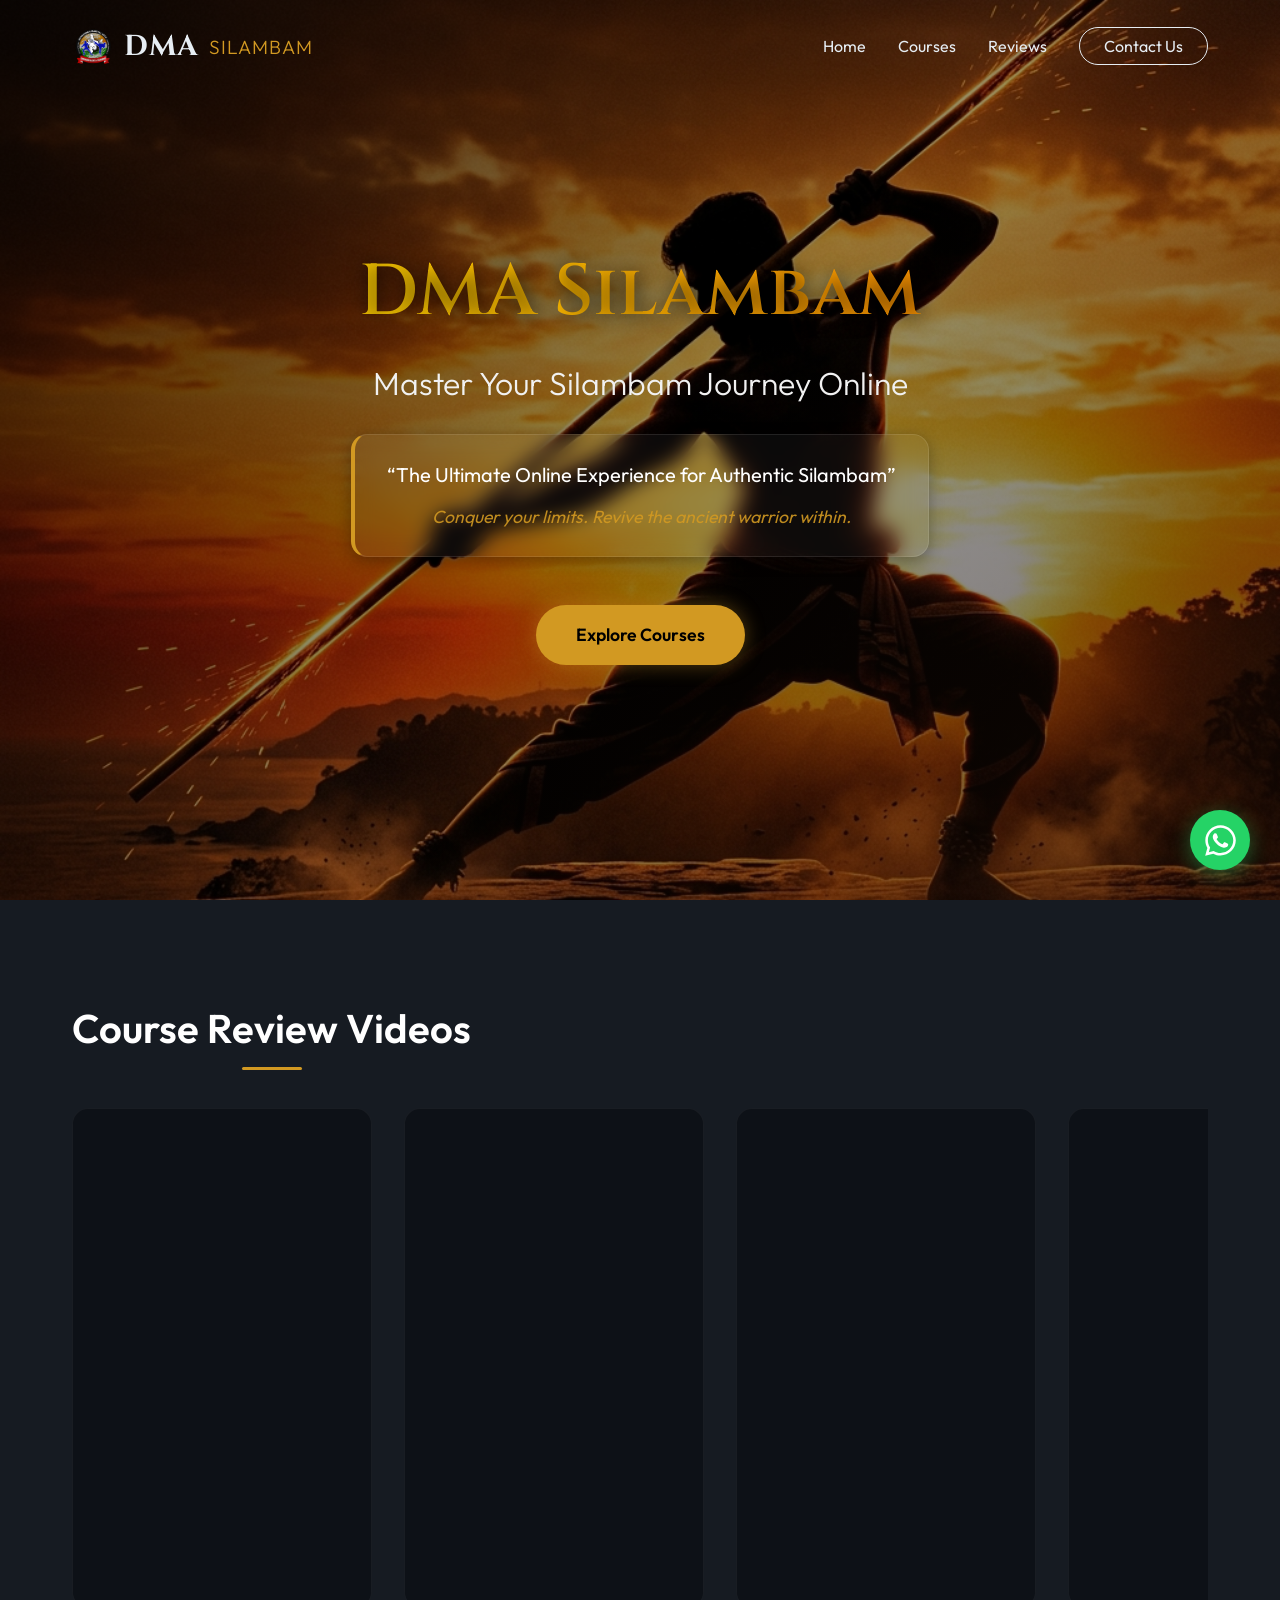
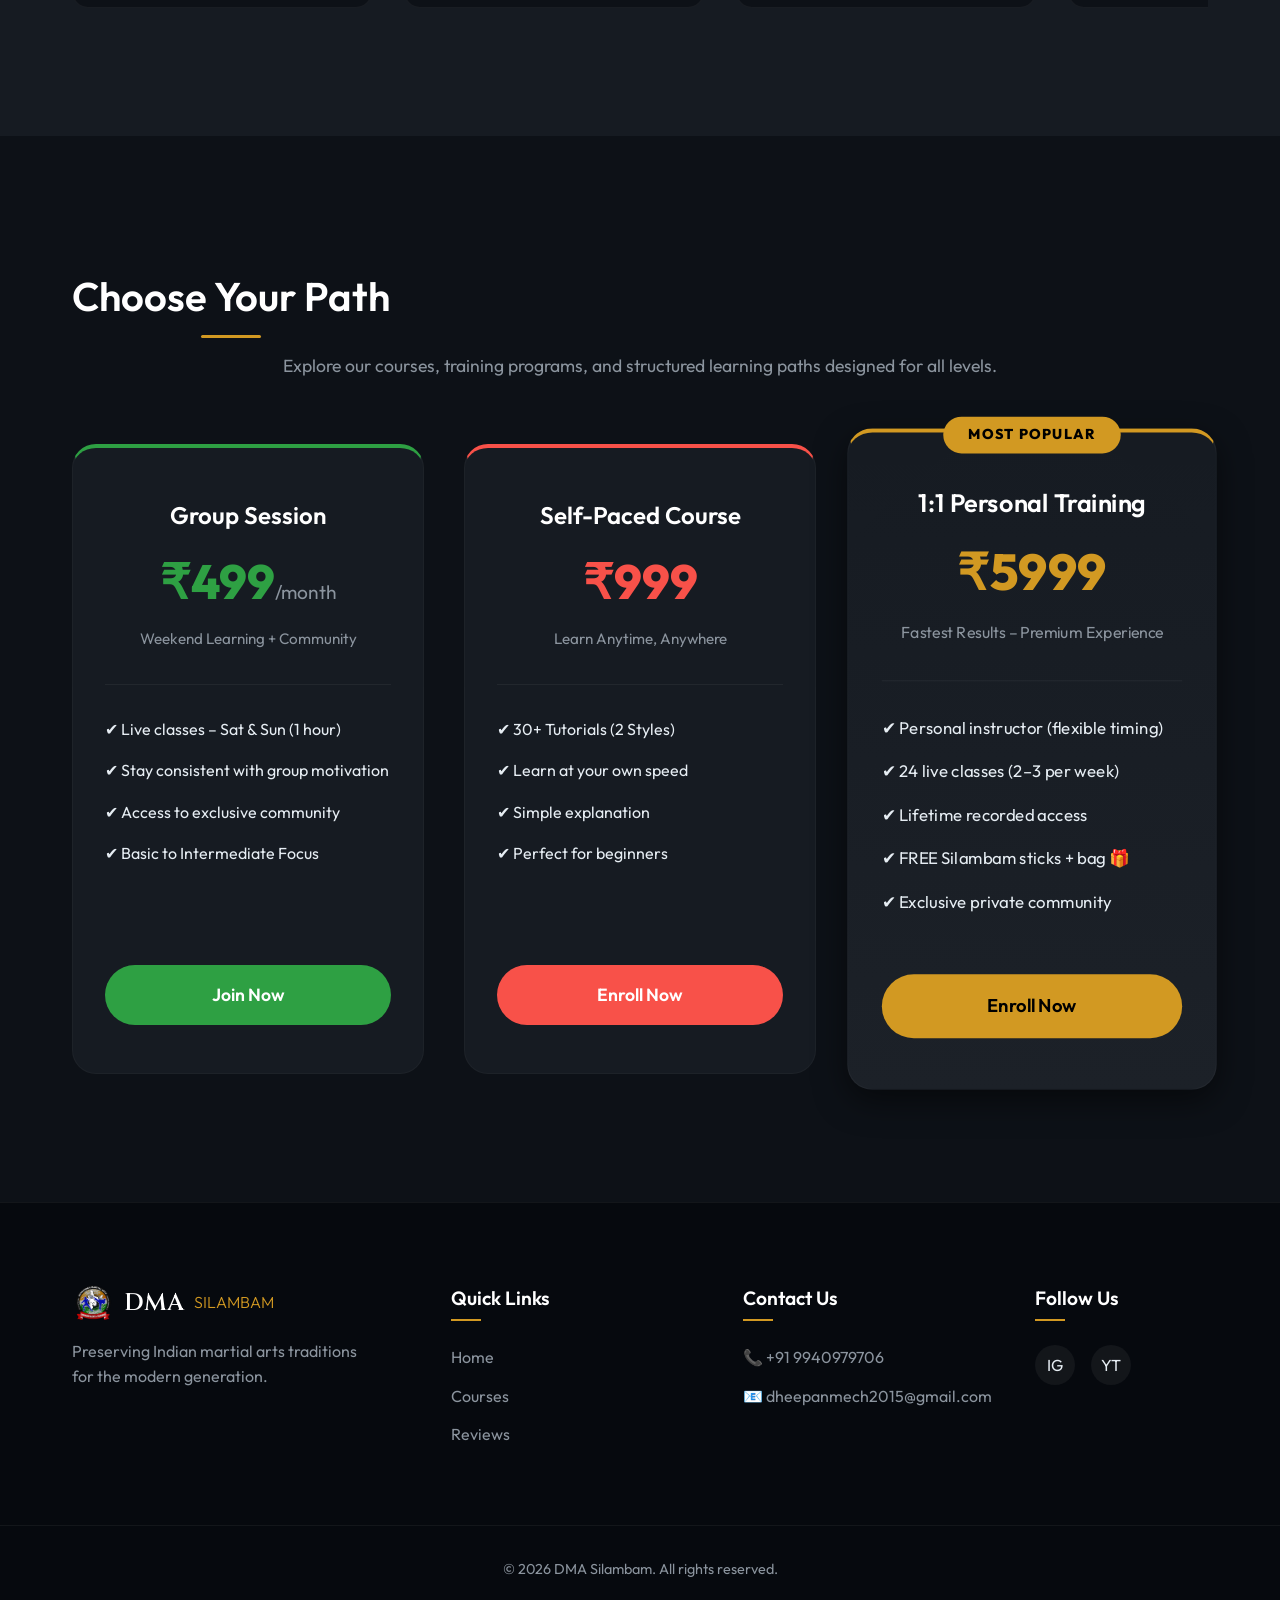
==== index.html @ 1170bb6e "Update index.html" ====
<!DOCTYPE html>
<html lang="en">
<head>
    <!-- DMA Silambam website -->
    <meta charset="UTF-8">
    <meta name="viewport" content="width=device-width, initial-scale=1.0">
    <title>DMA Silambam - Learn Anytime, Anywhere</title>
    <meta name="description" content="DMA Silambam martial arts with expert guidance. From beginner to advanced courses - self-paced, group sessions, and 1:1 training.">
    <link rel="preconnect" href="https://fonts.googleapis.com">
    <link rel="preconnect" href="https://fonts.gstatic.com" crossorigin>
    <link href="https://fonts.googleapis.com/css2?family=Cinzel:wght@700&family=Outfit:wght@300;400;600;800&display=swap" rel="stylesheet">
    <link rel="stylesheet" href="style.css">
</head>
<body>
    <nav class="navbar" id="navbar">
        <div class="nav-container">
            <a href="#" class="logo">
                <img src="logo.png" alt="DMA Silambam Logo" class="nav-logo-img">
                DMA <span>SILAMBAM</span>
            </a>
            <ul class="nav-links">
                <li><a href="#hero">Home</a></li>
                <li><a href="#courses">Courses</a></li>
                <li><a href="#reviews">Reviews</a></li>
                <li><a href="#contact" class="btn-outline">Contact Us</a></li>
            </ul>
            <div class="hamburger" id="hamburger">
                <span></span>
                <span></span>
                <span></span>
            </div>
        </div>
    </nav>

    <header class="hero" id="hero">
        <div class="hero-overlay"></div>
        <div class="hero-content">
            <h1 class="hero-title">DMA Silambam</h1>
            <p class="hero-subtitle">Master Your Silambam Journey Online</p>
            <div class="hero-quotes">
                <p class="hero-tagline">“The Ultimate Online Experience for Authentic Silambam”</p>
                <p class="hero-quote">Conquer your limits. Revive the ancient warrior within.</p>
            </div>
            <a href="#courses" class="btn btn-primary pulse">Explore Courses</a>
        </div>
    </header>

    <section class="reviews" id="reviews">
        <div class="container">
            <h2 class="section-title text-center">Course Review Videos</h2>
            <div class="videos-container">
                <div class="video-card yt-video" data-src="https://www.youtube.com/embed/FFuW3TO5OVQ">
                    <iframe 
                        src="https://www.youtube.com/embed/FFuW3TO5OVQ" 
                        title="Student Review" 
                        frameborder="0" 
                        allow="accelerometer; autoplay; clipboard-write; encrypted-media; gyroscope; picture-in-picture" 
                        allowfullscreen 
                        class="mobile-iframe" 
                        loading="lazy">
                    </iframe>
                </div>
               <div class="video-card yt-video" data-src="https://www.youtube.com/embed/x0o8vIgS-dc">
                    <iframe 
                        src="https://www.youtube.com/embed/x0o8vIgS-dc" 
                        title="Student Review" 
                        frameborder="0" 
                        allow="accelerometer; autoplay; clipboard-write; encrypted-media; gyroscope; picture-in-picture" 
                        allowfullscreen 
                        class="mobile-iframe" 
                        loading="lazy">
                    </iframe>
                </div>
                <div class="video-card yt-video" data-src="https://www.youtube.com/embed/nio2ufF5bQk">
                    <iframe 
                        src="https://www.youtube.com/embed/nio2ufF5bQk" 
                        title="Student Review" 
                        frameborder="0" 
                        allow="accelerometer; autoplay; clipboard-write; encrypted-media; gyroscope; picture-in-picture" 
                        allowfullscreen 
                        class="mobile-iframe" 
                        loading="lazy">
                    </iframe>
                </div>
                <div class="video-card yt-video" data-src="https://www.youtube.com/embed/DYVst6wHFYc">
                    <iframe src="https://www.youtube.com/embed/DYVst6wHFYc" title="Student Review" frameborder="0" allow="accelerometer; autoplay; clipboard-write; encrypted-media; gyroscope; picture-in-picture" allowfullscreen class="mobile-iframe" loading="lazy"></iframe>
                </div>
                <div class="video-card yt-video" data-src="https://www.youtube.com/embed/95m7StlHyQI">
                    <iframe 
                        src="https://www.youtube.com/embed/95m7StlHyQI" 
                        title="Student Review" 
                        frameborder="0" 
                        allow="accelerometer; autoplay; clipboard-write; encrypted-media; gyroscope; picture-in-picture" 
                        allowfullscreen 
                        class="mobile-iframe" 
                        loading="lazy">
                    </iframe>
                </div>
                <div class="video-card yt-video" data-src="https://www.youtube.com/embed/W8T_8d2bM7M">
                    <iframe src="https://www.youtube.com/embed/W8T_8d2bM7M" title="Student Review" frameborder="0" allow="accelerometer; autoplay; clipboard-write; encrypted-media; gyroscope; picture-in-picture" allowfullscreen class="mobile-iframe" loading="lazy"></iframe>
                </div>
                <div class="video-card yt-video" data-src="https://www.youtube.com/embed/DtX8jA9mrlU">
                    <iframe src="https://www.youtube.com/embed/DtX8jA9mrlU" title="Student Review" frameborder="0" allow="accelerometer; autoplay; clipboard-write; encrypted-media; gyroscope; picture-in-picture" allowfullscreen class="mobile-iframe" loading="lazy"></iframe>
                </div>
                <iframe
                    src="https://www.youtube.com/embed/PvdgpuqXsRA"
                    title="DMA Silambam Student Review"
                    frameborder="0"
                    allow="accelerometer; autoplay; clipboard-write; encrypted-media; gyroscope; picture-in-picture; web-share"
                    allowfullscreen>
                </iframe>
                <div class="video-card yt-video" data-src="https://www.youtube.com/embed/VOAVECn7NmA">
                    <iframe src="https://www.youtube.com/embed/VOAVECn7NmA" title="Student Review" frameborder="0" allow="accelerometer; autoplay; clipboard-write; encrypted-media; gyroscope; picture-in-picture" allowfullscreen class="mobile-iframe" loading="lazy"></iframe>
                </div>
                <div class="video-card yt-video" data-src="https://www.youtube.com/embed/iDMURJM6g4Y">
                    <iframe src="https://www.youtube.com/embed/iDMURJM6g4Y" title="Student Review" frameborder="0" allow="accelerometer; autoplay; clipboard-write; encrypted-media; gyroscope; picture-in-picture" allowfullscreen class="mobile-iframe" loading="lazy"></iframe>
                </div>
            </div>
        </div>
    </section>

    <section class="courses" id="courses">
        <div class="container">
            <h2 class="section-title text-center">Choose Your Path</h2>
            <p class="courses-subtitle text-center">Explore our courses, training programs, and structured learning paths designed for all levels.</p>
            <div class="course-grid">
                <!-- First Card: Group Session -->
                <div class="course-card theme-green" id="course-group">
                    <div class="card-header">
                        <h3>Group Session</h3>
                        <div class="price">₹499<span>/month</span></div>
                        <p class="summary">Weekend Learning + Community</p>
                    </div>
                    <ul class="features">
                        <li>✔ Live classes – Sat & Sun (1 hour)</li>
                        <li>✔ Stay consistent with group motivation</li>
                        <li>✔ Access to exclusive community</li>
                        <li>✔ Basic to Intermediate Focus</li>
                    </ul>
                    <a href="https://tagmango.app/afad65274b" class="btn btn-card" target="_blank" rel="noopener">Join Now</a>
                </div>

                <!-- Second Card: Self-Paced -->
                <div class="course-card theme-red" id="course-selfpaced">
                    <div class="card-header">
                        <h3>Self-Paced Course</h3>
                        <div class="price">₹999</div>
                        <p class="summary">Learn Anytime, Anywhere</p>
                    </div>
                    <ul class="features">
                        <li>✔ 30+ Tutorials (2 Styles)</li>
                        <li>✔ Learn at your own speed</li>
                        <li>✔ Simple explanation</li>
                        <li>✔ Perfect for beginners</li>
                    </ul>
                    <a href="https://tagmango.app/27ab54b428" class="btn btn-card" target="_blank" rel="noopener">Enroll Now</a>
                </div>

                <!-- Third Card: 1:1 Personal Training (Most Popular) -->
                <div class="course-card theme-yellow popular" id="course-1on1">
                    <div class="popular-badge">Most Popular</div>
                    <div class="card-header">
                        <h3>1:1 Personal Training</h3>
                        <div class="price">₹5999</div>
                        <p class="summary">Fastest Results – Premium Experience</p>
                    </div>
                    <ul class="features">
                        <li>✔ Personal instructor (flexible timing)</li>
                        <li>✔ 24 live classes (2–3 per week)</li>
                        <li>✔ Lifetime recorded access</li>
                        <li>✔ FREE Silambam sticks + bag 🎁</li>
                        <li>✔ Exclusive private community</li>
                    </ul>
                    <a href="https://tagmango.app/cfbede46f4" class="btn btn-card" target="_blank" rel="noopener">Enroll Now</a>
                </div>
            </div>
        </div>
    </section>

    <div class="whatsapp-container">
        <a href="https://wa.me/919940979706?text=Hi,%20I%20want%20to%20know%20about%20your%20courses" class="whatsapp-btn" target="_blank" rel="noopener" aria-label="Chat on WhatsApp">
            <svg xmlns="http://www.w3.org/2000/svg" viewBox="0 0 448 512" fill="currentColor"><!--!Font Awesome Free 6.5.1 by @fontawesome - https://fontawesome.com License - https://fontawesome.com/license/free Copyright 2024 Fonticons, Inc.--><path d="M380.9 97.1C339 55.1 283.2 32 223.9 32c-122.4 0-222 99.6-222 222 0 39.1 10.2 77.3 29.6 111L0 480l117.7-30.9c32.4 17.7 68.9 27 106.1 27h.1c122.3 0 224.1-99.6 224.1-222 0-59.3-25.2-115-67.1-157.1zm-157 341.6c-33.2 0-65.7-8.9-94-25.7l-6.7-4-69.8 18.3L72 359.2l-4.4-7c-18.5-29.4-28.2-63.3-28.2-98.2 0-101.7 82.8-184.5 184.6-184.5 49.3 0 95.6 19.2 130.4 54.1 34.8 34.9 56.2 81.2 56.1 130.5 0 101.8-84.9 184.6-186.6 184.6zm101.2-138.2c-5.5-2.8-32.8-16.2-37.9-18-5.1-1.9-8.8-2.8-12.5 2.8-3.7 5.6-14.3 18-17.6 21.8-3.2 3.7-6.5 4.2-12 1.4-32.6-16.3-54-29.1-75.5-66-5.7-9.8 5.7-9.1 16.3-30.3 1.8-3.7 .9-6.9-.5-9.7-1.4-2.8-12.5-30.1-17.1-41.2-4.5-10.8-9.1-9.3-12.5-9.5-3.2-.2-6.9-.2-10.6-.2-3.7 0-9.7 1.4-14.8 6.9-5.1 5.6-19.4 19-19.4 46.3 0 27.3 19.9 53.7 22.6 57.4 2.8 3.7 39.1 59.7 94.8 83.8 35.2 15.2 49 16.5 66.6 13.9 10.7-1.6 32.8-13.4 37.4-26.4 4.6-13 4.6-24.1 3.2-26.4-1.3-2.5-5-3.9-10.5-6.6z"/></svg>
        </a>
    </div>

    <footer id="contact">
        <div class="container footer-content">
            <div class="footer-brand">
                <h3>
                    <img src="logo.png" alt="DMA Silambam Logo" class="footer-logo-img">
                    DMA <span>SILAMBAM</span>
                </h3>
                <p>Preserving Indian martial arts traditions for the modern generation.</p>
            </div>
            <div class="footer-links">
                <h4>Quick Links</h4>
                <a href="#hero">Home</a>
                <a href="#courses">Courses</a>
                <a href="#reviews">Reviews</a>
            </div>
            <div class="footer-contact">
                <h4>Contact Us</h4>
                <a href="tel:+919940979706">📞 +91 9940979706</a>
                <a href="mailto:dheepanmech2015@gmail.com">📧 dheepanmech2015@gmail.com</a>
            </div>
            <div class="footer-social">
                <h4>Follow Us</h4>
                <div class="social-icons">
                    <a href="https://www.instagram.com/silambam.with.dheepan/?__pwa=1" target="_blank" rel="noopener" aria-label="Instagram">IG</a>
                    <a href="https://www.youtube.com/channel/UCUsQrHsIKRPHnNkZ9a3dj_w" target="_blank" rel="noopener" aria-label="YouTube">YT</a>
                </div>
            </div>
        </div>
        <div class="footer-bottom">
            <p>&copy; 2026 DMA Silambam. All rights reserved.</p>
        </div>
    </footer>

    <script src="script.js"></script>
</body>
</html>
---- style.css ----
/* Base & Reset */
:root {
    --primary-bg: #0d1117;
    --secondary-bg: #161b22;
    --text-primary: #e6edf3;
    --text-secondary: #8b949e;
    
    /* Theme Colors */
    --color-green: #2ea043;
    --color-green-glow: rgba(46, 160, 67, 0.2);
    --color-yellow: #d29922;
    --color-yellow-glow: rgba(210, 153, 34, 0.2);
    --color-red: #f85149;
    --color-red-glow: rgba(248, 81, 73, 0.2);
    
    --transition-fast: 0.2s ease;
    --transition-slow: 0.4s ease;
    
    scroll-behavior: smooth;
}

* {
    margin: 0;
    padding: 0;
    box-sizing: border-box;
    font-family: 'Outfit', sans-serif;
}

body {
    background-color: var(--primary-bg);
    color: var(--text-primary);
    line-height: 1.6;
    overflow-x: hidden;
}

h1, h2, h3, h4 {
    color: #ffffff;
    font-weight: 600;
}

a {
    text-decoration: none;
    color: inherit;
}

ul {
    list-style: none;
}

.container {
    max-width: 1200px;
    margin: 0 auto;
    padding: 0 2rem;
}

.text-center {
    text-align: center;
}

.section-title {
    font-size: 2.5rem;
    margin-bottom: 3rem;
    position: relative;
    display: inline-block;
}

.section-title::after {
    content: '';
    position: absolute;
    bottom: -10px;
    left: 50%;
    transform: translateX(-50%);
    width: 60px;
    height: 3px;
    background: var(--color-yellow);
    border-radius: 2px;
}

/* Navbar */
.navbar {
    position: fixed;
    top: 0;
    left: 0;
    width: 100%;
    padding: 1.5rem 0;
    z-index: 1000;
    transition: var(--transition-slow);
    background: transparent;
}

.navbar.scrolled {
    background: rgba(13, 17, 23, 0.95);
    backdrop-filter: blur(10px);
    padding: 1rem 0;
    box-shadow: 0 4px 30px rgba(0, 0, 0, 0.5);
    border-bottom: 1px solid rgba(255, 255, 255, 0.05);
}

.nav-container {
    max-width: 1200px;
    margin: 0 auto;
    padding: 0 2rem;
    display: flex;
    justify-content: space-between;
    align-items: center;
}

.logo {
    font-family: 'Cinzel', serif;
    font-size: 1.8rem;
    font-weight: 700;
    letter-spacing: 1px;
    display: flex;
    align-items: center;
    gap: 10px;
}

.nav-logo-img {
    height: 40px;
    width: auto;
    object-fit: contain;
}

.logo span {
    color: var(--color-yellow);
    font-family: 'Outfit', sans-serif;
    font-weight: 300;
    font-size: 1.2rem;
}

.nav-links {
    display: flex;
    gap: 2rem;
    align-items: center;
}

.nav-links a {
    font-weight: 400;
    font-size: 1rem;
    transition: var(--transition-fast);
}

.nav-links a:hover {
    color: var(--color-yellow);
}

.btn-outline {
    border: 1px solid var(--text-primary);
    padding: 0.5rem 1.5rem;
    border-radius: 50px;
}

.btn-outline:hover {
    background: var(--text-primary);
    color: var(--primary-bg) !important;
}

.hamburger {
    display: none;
    cursor: pointer;
    flex-direction: column;
    gap: 5px;
}

.hamburger span {
    width: 25px;
    height: 3px;
    background: var(--text-primary);
    transition: var(--transition-fast);
}

/* Hero Section */
.hero {
    height: 100vh;
    min-height: 600px;
    position: relative;
    display: flex;
    align-items: center;
    justify-content: center;
    text-align: center;
    overflow: hidden;
    background: url('hero-bg.png') center/cover no-repeat;
}

.hero-overlay {
    position: absolute;
    top: 0;
    left: 0;
    right: 0;
    bottom: 0;
    background: linear-gradient(135deg, rgba(0,0,0,0.8) 0%, rgba(0,0,0,0.4) 50%, rgba(26,11,4,0.6) 100%);
    z-index: 1;
}

.hero-content {
    position: relative;
    z-index: 2;
    max-width: 800px;
    padding: 0 2rem;
    animation: fadeIn 1s ease-out;
}

.hero-title {
    font-family: 'Cinzel', serif;
    font-size: 4.5rem;
    margin-bottom: 0.5rem;
    text-shadow: 2px 2px 20px rgba(0,0,0,0.8);
    background: linear-gradient(to right, #ffd700, #ff8c00);
    -webkit-background-clip: text;
    -webkit-text-fill-color: transparent;
}

.hero-subtitle {
    font-size: 2rem;
    font-weight: 300;
    margin-bottom: 1.5rem;
    color: #f1f1f1;
}

.hero-quotes {
    margin-bottom: 3rem;
    padding: 1.5rem 2rem;
    background: rgba(255, 255, 255, 0.04);
    backdrop-filter: blur(10px);
    border-radius: 16px;
    border: 1px solid rgba(255, 255, 255, 0.1);
    border-left: 4px solid var(--color-yellow);
    display: inline-block;
    max-width: 650px;
    box-shadow: 0 4px 15px rgba(0, 0, 0, 0.3);
}

.hero-tagline {
    font-size: 1.25rem;
    color: #fff;
    font-weight: 400;
    margin-bottom: 0.8rem;
}

.hero-quote {
    font-size: 1.1rem;
    color: var(--color-yellow);
    font-style: italic;
    opacity: 0.9;
}

.btn {
    display: inline-block;
    padding: 1rem 2.5rem;
    font-size: 1.1rem;
    font-weight: 600;
    border-radius: 50px;
    cursor: pointer;
    transition: transform var(--transition-fast), box-shadow var(--transition-fast);
    border: none;
    text-align: center;
}

.btn-primary {
    background: var(--color-yellow);
    color: #000;
    box-shadow: 0 0 20px rgba(210, 153, 34, 0.4);
}

.btn-primary:hover {
    transform: translateY(-3px);
    box-shadow: 0 0 30px rgba(210, 153, 34, 0.6);
}

.pulse {
    animation: pulse 2s infinite;
}

/* Reviews Section */
.reviews {
    padding: 6rem 0;
    background-color: var(--secondary-bg);
    position: relative;
}

.videos-container {
    display: flex;
    overflow-x: auto;
    gap: 2rem;
    padding-bottom: 2rem;
    scroll-snap-type: x mandatory;
    scroll-behavior: smooth;
    -webkit-overflow-scrolling: touch;
}

.videos-container::-webkit-scrollbar {
    height: 8px;
}
.videos-container::-webkit-scrollbar-track {
    background: rgba(255, 255, 255, 0.05);
    border-radius: 10px;
}
.videos-container::-webkit-scrollbar-thumb {
    background: var(--color-yellow);
    border-radius: 10px;
}

.video-card {
    flex: 0 0 auto;
    width: 300px;
    scroll-snap-align: center;
    background: var(--primary-bg);
    border-radius: 16px;
    overflow: hidden;
    border: 1px solid rgba(255, 255, 255, 0.05);
    transition: transform 0.4s cubic-bezier(0.175, 0.885, 0.32, 1.275), opacity 0.4s ease, filter 0.4s ease, border-color 0.4s ease, box-shadow 0.4s ease;
    aspect-ratio: 9 / 16;
    height: 500px;
    position: relative;
    cursor: pointer;
}

.video-card:hover {
    transform: scale(1.02) translateY(-5px);
    border-color: rgba(255, 255, 255, 0.1);
    box-shadow: 0 10px 30px rgba(0,0,0,0.5);
    z-index: 2;
}

.videos-container.has-focus .video-card:not(.focused) {
    transform: scale(0.95);
    opacity: 0.4;
    filter: blur(3px);
}

.videos-container.has-focus .video-card.focused {
    transform: scale(1.05) translateY(-5px);
    z-index: 10;
    box-shadow: 0 15px 40px rgba(0,0,0,0.7);
    border-color: var(--color-yellow);
}

.mobile-iframe {
    width: 100%;
    height: 100%;
    border: none;
    display: block;
}

/* Courses Section */
.courses {
    padding: 8rem 0;
    background-color: var(--primary-bg);
}

.courses-subtitle {
    color: var(--text-secondary);
    font-size: 1.1rem;
    margin-top: -1.5rem;
    margin-bottom: 2rem;
}

.course-grid {
    display: grid;
    grid-template-columns: repeat(auto-fit, minmax(320px, 1fr));
    gap: 2.5rem;
    margin-top: 4rem;
    align-items: center;
}

.course-card {
    background: var(--secondary-bg);
    border-radius: 24px;
    padding: 3rem 2rem;
    position: relative;
    border: 1px solid rgba(255,255,255,0.03);
    transition: var(--transition-slow);
    display: flex;
    flex-direction: column;
    height: 100%;
}

.course-card:hover {
    transform: translateY(-10px);
}

.card-header {
    text-align: center;
    margin-bottom: 2rem;
    padding-bottom: 2rem;
    border-bottom: 1px solid rgba(255,255,255,0.05);
}

.card-header h3 {
    font-size: 1.5rem;
    margin-bottom: 0.5rem;
}

.price {
    font-size: 3rem;
    font-weight: 800;
    margin-bottom: 0.5rem;
}

.price span {
    font-size: 1.2rem;
    font-weight: 400;
    color: var(--text-secondary);
}

.summary {
    color: var(--text-secondary);
    font-size: 0.95rem;
}

.features {
    flex-grow: 1;
    margin-bottom: 2.5rem;
}

.features li {
    margin-bottom: 1rem;
    font-size: 1rem;
    display: flex;
    align-items: flex-start;
    gap: 0.5rem;
}

.btn-card {
    width: 100%;
    /* colors set by themes */
}

/* Theme Green */
.theme-green {
    border-top: 4px solid var(--color-green);
}
.theme-green:hover {
    box-shadow: 0 10px 40px var(--color-green-glow);
}
.theme-green .price { color: var(--color-green); }
.theme-green .btn-card {
    background: var(--color-green);
    color: #fff;
}
.theme-green .btn-card:hover {
    background: #238636;
}

/* Theme Yellow (Popular) */
.theme-yellow {
    border-top: 4px solid var(--color-yellow);
    transform: scale(1.05);
    background: linear-gradient(180deg, #161b22 0%, #1c2128 100%);
    box-shadow: 0 10px 30px rgba(0,0,0,0.5);
    z-index: 1;
}
.theme-yellow:hover {
    transform: scale(1.05) translateY(-10px);
    box-shadow: 0 20px 40px var(--color-yellow-glow);
}
.popular-badge {
    position: absolute;
    top: -15px;
    left: 50%;
    transform: translateX(-50%);
    background: var(--color-yellow);
    color: #000;
    padding: 0.4rem 1.5rem;
    border-radius: 50px;
    font-weight: 800;
    font-size: 0.85rem;
    text-transform: uppercase;
    letter-spacing: 1px;
}
.theme-yellow .price { color: var(--color-yellow); }
.theme-yellow .btn-card {
    background: var(--color-yellow);
    color: #000;
}
.theme-yellow .btn-card:hover {
    background: #e3a936;
}

/* Theme Red */
.theme-red {
    border-top: 4px solid var(--color-red);
}
.theme-red:hover {
    box-shadow: 0 10px 40px var(--color-red-glow);
}
.theme-red .price { color: var(--color-red); }
.theme-red .btn-card {
    background: var(--color-red);
    color: #fff;
}
.theme-red .btn-card:hover {
    background: #ff6a64;
}

/* WhatsApp Float */
.whatsapp-btn {
    position: fixed;
    bottom: 30px;
    right: 30px;
    width: 60px;
    height: 60px;
    background-color: #25d366;
    color: white;
    border-radius: 50%;
    display: flex;
    justify-content: center;
    align-items: center;
    box-shadow: 0 5px 20px rgba(37, 211, 102, 0.4);
    z-index: 1000;
    transition: var(--transition-fast);
}

.whatsapp-btn svg {
    width: 35px;
    height: 35px;
}

.whatsapp-btn:hover {
    transform: scale(1.1);
    box-shadow: 0 8px 25px rgba(37, 211, 102, 0.6);
}

/* Footer */
footer {
    background-color: #06090e;
    padding: 5rem 0 2rem;
    border-top: 1px solid rgba(255,255,255,0.05);
}

.footer-content {
    display: grid;
    grid-template-columns: 2fr 1.5fr 1.5fr 1fr;
    gap: 2rem;
    margin-bottom: 4rem;
}

.footer-brand h3 {
    font-family: 'Cinzel', serif;
    margin-bottom: 1rem;
    font-size: 1.5rem;
    display: flex;
    align-items: center;
    gap: 10px;
}

.footer-logo-img {
    height: 40px;
    width: auto;
    object-fit: contain;
}

.footer-brand h3 span {
    color: var(--color-yellow);
    font-family: 'Outfit', sans-serif;
    font-weight: 300;
    font-size: 1rem;
}

.footer-brand p {
    color: var(--text-secondary);
    max-width: 300px;
}

.footer-links h4, .footer-contact h4, .footer-social h4 {
    margin-bottom: 1.5rem;
    font-size: 1.2rem;
    position: relative;
    padding-bottom: 0.5rem;
}

.footer-links h4::after, .footer-contact h4::after, .footer-social h4::after {
    content: '';
    position: absolute;
    bottom: 0;
    left: 0;
    width: 30px;
    height: 2px;
    background: var(--color-yellow);
}

.footer-links a, .footer-contact a {
    display: block;
    color: var(--text-secondary);
    margin-bottom: 0.8rem;
    transition: var(--transition-fast);
}

.footer-links a:hover, .footer-contact a:hover {
    color: #fff;
    transform: translateX(5px);
}

.social-icons {
    display: flex;
    gap: 1rem;
}

.social-icons a {
    width: 40px;
    height: 40px;
    background: rgba(255,255,255,0.05);
    border-radius: 50%;
    display: flex;
    justify-content: center;
    align-items: center;
    color: var(--text-primary);
    transition: var(--transition-fast);
}

.social-icons a:hover {
    background: var(--color-yellow);
    color: #000;
    transform: translateY(-3px);
}

.footer-bottom {
    text-align: center;
    padding-top: 2rem;
    border-top: 1px solid rgba(255,255,255,0.05);
    color: var(--text-secondary);
    font-size: 0.9rem;
}

/* Animations */
@keyframes fadeIn {
    from { opacity: 0; transform: translateY(20px); }
    to { opacity: 1; transform: translateY(0); }
}

@keyframes pulse {
    0% { box-shadow: 0 0 0 0 rgba(210, 153, 34, 0.7); }
    70% { box-shadow: 0 0 0 15px rgba(210, 153, 34, 0); }
    100% { box-shadow: 0 0 0 0 rgba(210, 153, 34, 0); }
}

/* Responsive */
@media (max-width: 992px) {
    .theme-yellow {
        transform: scale(1);
    }
    .theme-yellow:hover {
        transform: translateY(-10px);
    }
    .hero-title {
        font-size: 3.5rem;
    }
}

@media (max-width: 768px) {
    .nav-links {
        position: absolute;
        top: 100%;
        left: 0;
        width: 100%;
        background: rgba(13, 17, 23, 0.98);
        flex-direction: column;
        padding: 2rem 0;
        gap: 1.5rem;
        border-bottom: 1px solid rgba(255,255,255,0.05);
        clip-path: polygon(0 0, 100% 0, 100% 0, 0 0);
        transition: clip-path var(--transition-slow);
    }
    
    .nav-links.active {
        clip-path: polygon(0 0, 100% 0, 100% 100%, 0 100%);
    }

    .hamburger {
        display: flex;
    }

    .hamburger.active span:nth-child(1) {
        transform: translateY(8px) rotate(45deg);
    }
    .hamburger.active span:nth-child(2) {
        opacity: 0;
    }
    .hamburger.active span:nth-child(3) {
        transform: translateY(-8px) rotate(-45deg);
    }

    .hero-title {
        font-size: 2.8rem;
    }
    
    .hero-subtitle {
        font-size: 1.4rem;
    }
    
    .footer-content {
        grid-template-columns: 1fr;
        text-align: center;
    }
    
    .footer-links h4::after, .footer-contact h4::after, .footer-social h4::after {
        left: 50%;
        transform: translateX(-50%);
    }
    
    .social-icons {
        justify-content: center;
    }
}
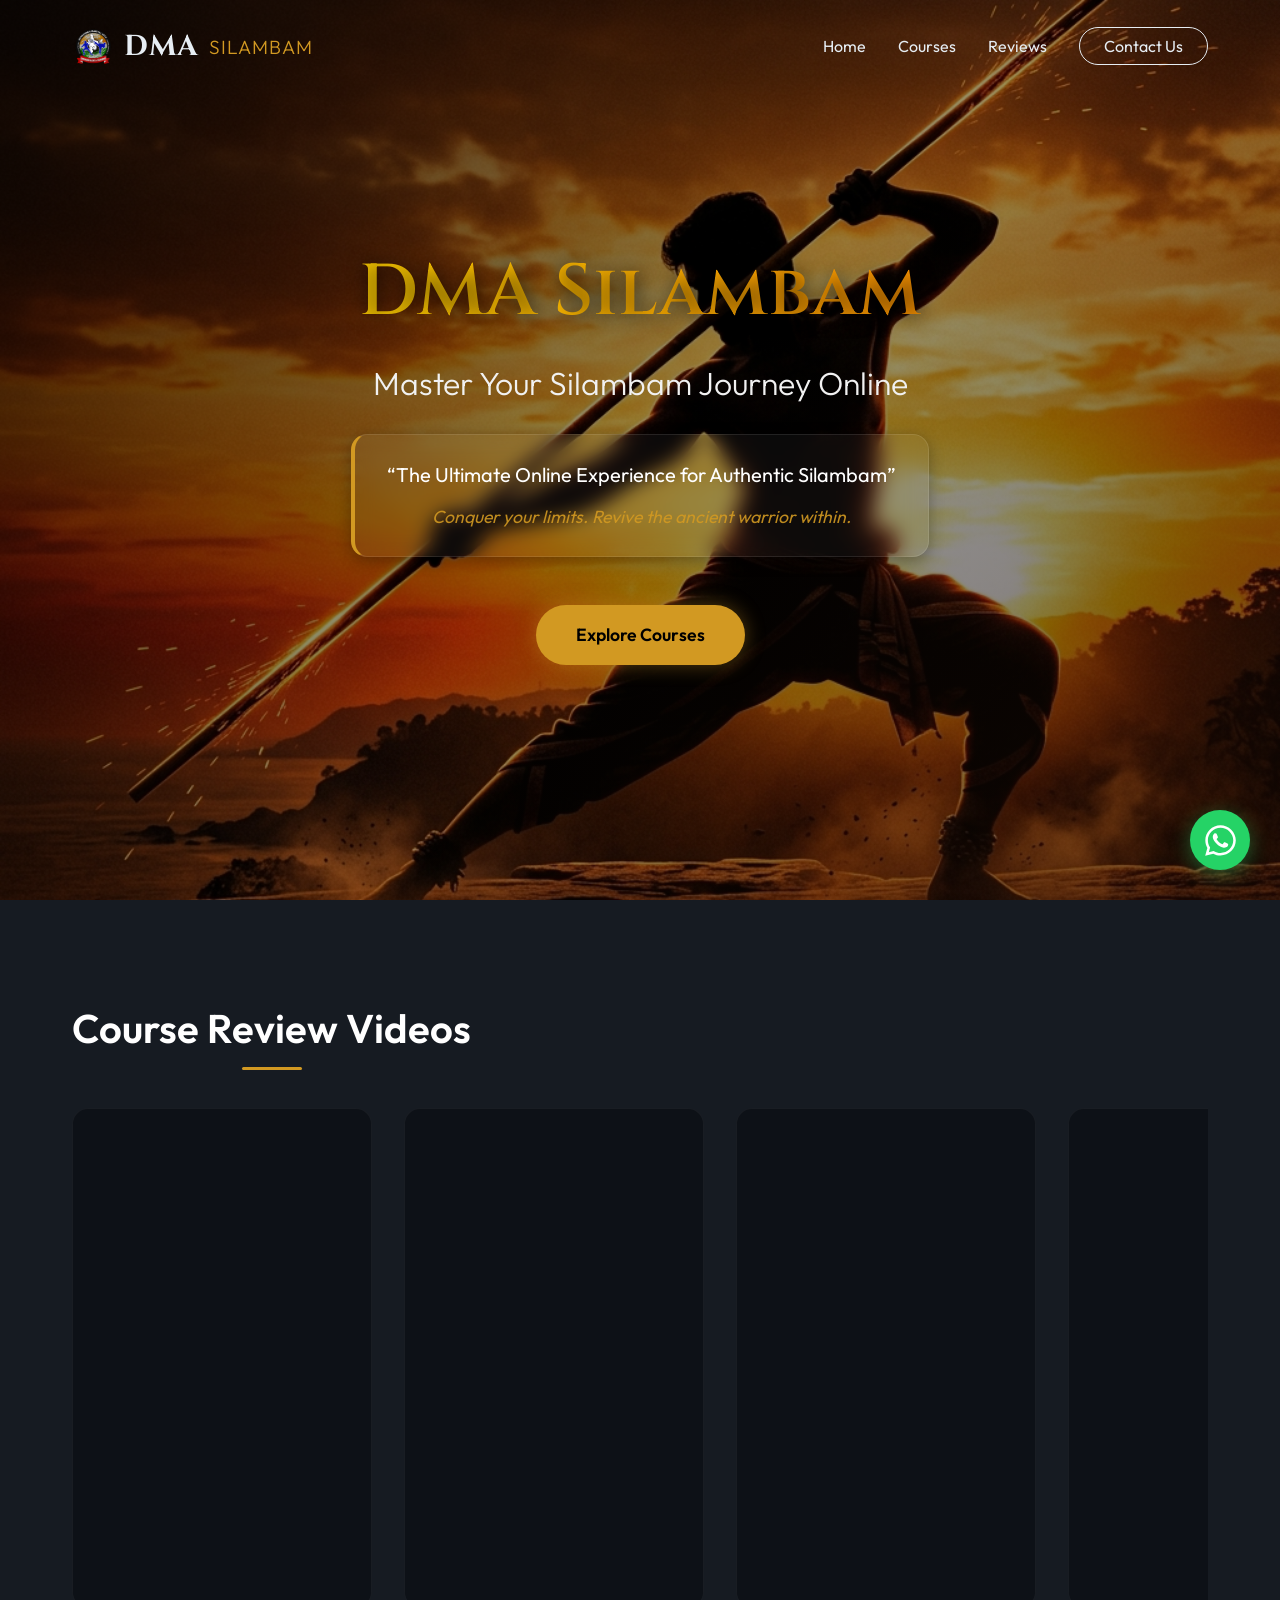
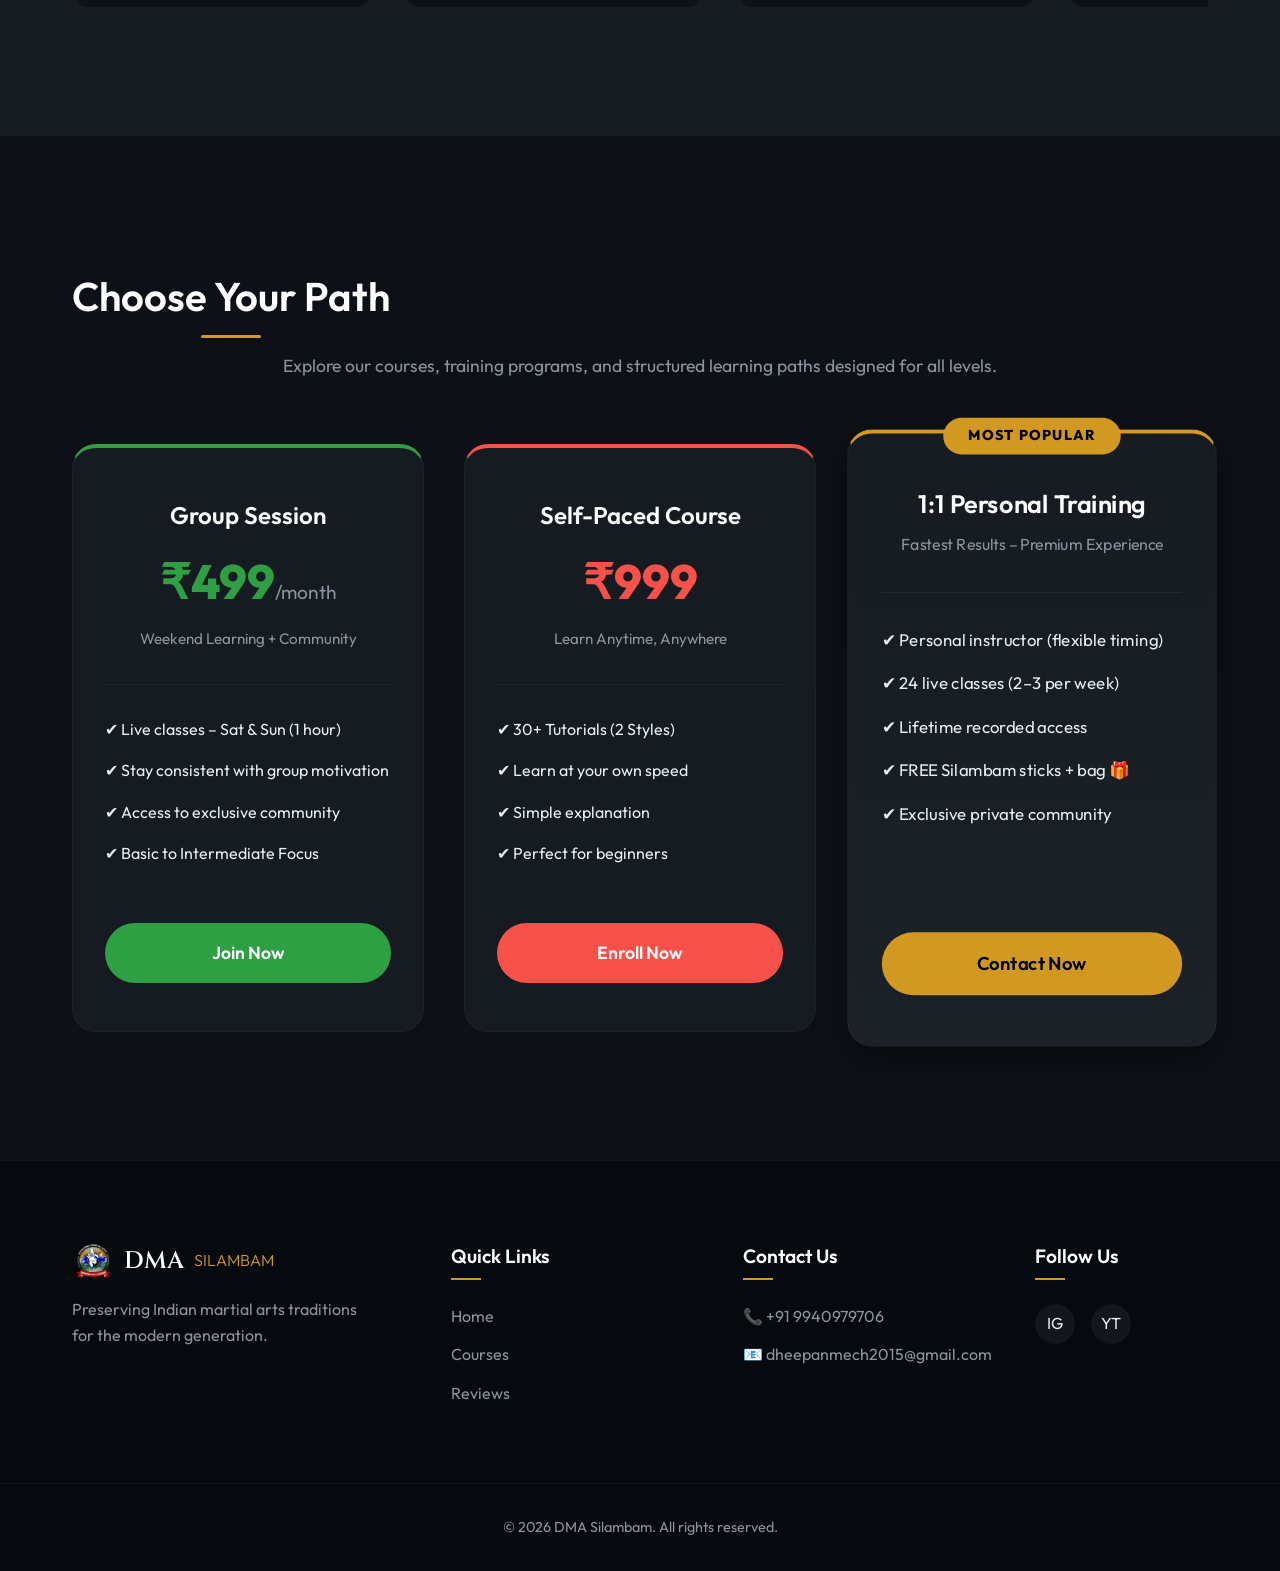
==== commit de7e5c0d: "Remove 1:1 pricing and add contact CTA" ====
--- a/index.html
+++ b/index.html
@@ -60,16 +60,17 @@
                         loading="lazy">
                     </iframe>
                 </div>
-               <div class="video-card yt-video" data-src="https://www.youtube.com/embed/x0o8vIgS-dc">
-                    <iframe 
-                        src="https://www.youtube.com/embed/x0o8vIgS-dc" 
-                        title="Student Review" 
-                        frameborder="0" 
-                        allow="accelerometer; autoplay; clipboard-write; encrypted-media; gyroscope; picture-in-picture" 
-                        allowfullscreen 
-                        class="mobile-iframe" 
-                        loading="lazy">
-                    </iframe>
+               <div class="video-card yt-video" data-src="https://www.youtube.com/embed/5SrihzEoR84">
+                    <iframe
+                        src="https://www.youtube.com/embed/5SrihzEoR84"
+                        title="Student Review"
+                        frameborder="0"
+                        allow="accelerometer; autoplay; clipboard-write; encrypted-media; gyroscope; picture-in-picture"
+                        allowfullscreen
+                        class="mobile-iframe"
+                        loading="lazy">
+                    </iframe>
+                
                 </div>
                 <div class="video-card yt-video" data-src="https://www.youtube.com/embed/nio2ufF5bQk">
                     <iframe 
@@ -161,7 +162,7 @@
                     <div class="popular-badge">Most Popular</div>
                     <div class="card-header">
                         <h3>1:1 Personal Training</h3>
-                        <div class="price">₹5999</div>
+                        <!-- Contact for current 1:1 training details -->
                         <p class="summary">Fastest Results – Premium Experience</p>
                     </div>
                     <ul class="features">
@@ -171,7 +172,7 @@
                         <li>✔ FREE Silambam sticks + bag 🎁</li>
                         <li>✔ Exclusive private community</li>
                     </ul>
-                    <a href="https://tagmango.app/cfbede46f4" class="btn btn-card" target="_blank" rel="noopener">Enroll Now</a>
+                    <a href="https://wa.me/919940979706?text=Hi%2C%20I%27m%20interested%20in%201%3A1%20personal%20training.%20Please%20share%20the%20details." class="btn btn-card" target="_blank" rel="noopener">Contact Now</a>
                 </div>
             </div>
         </div>
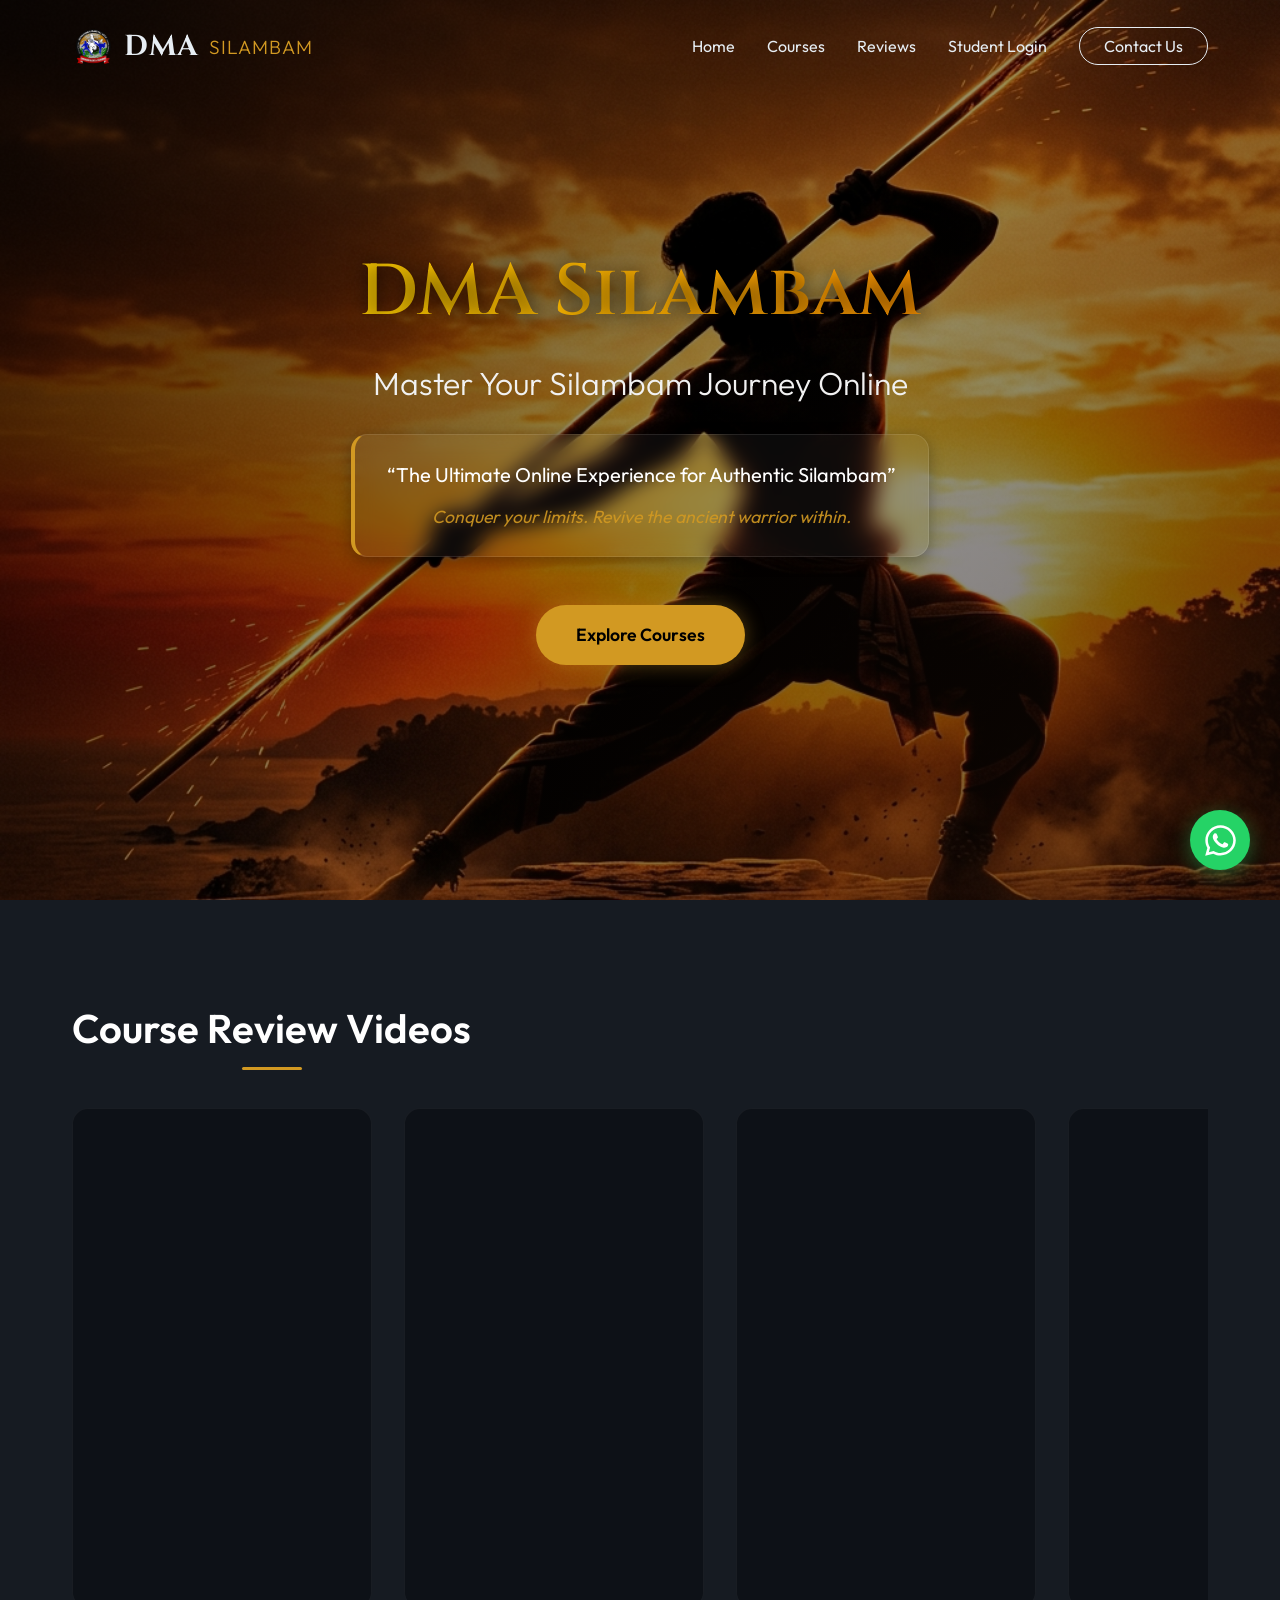
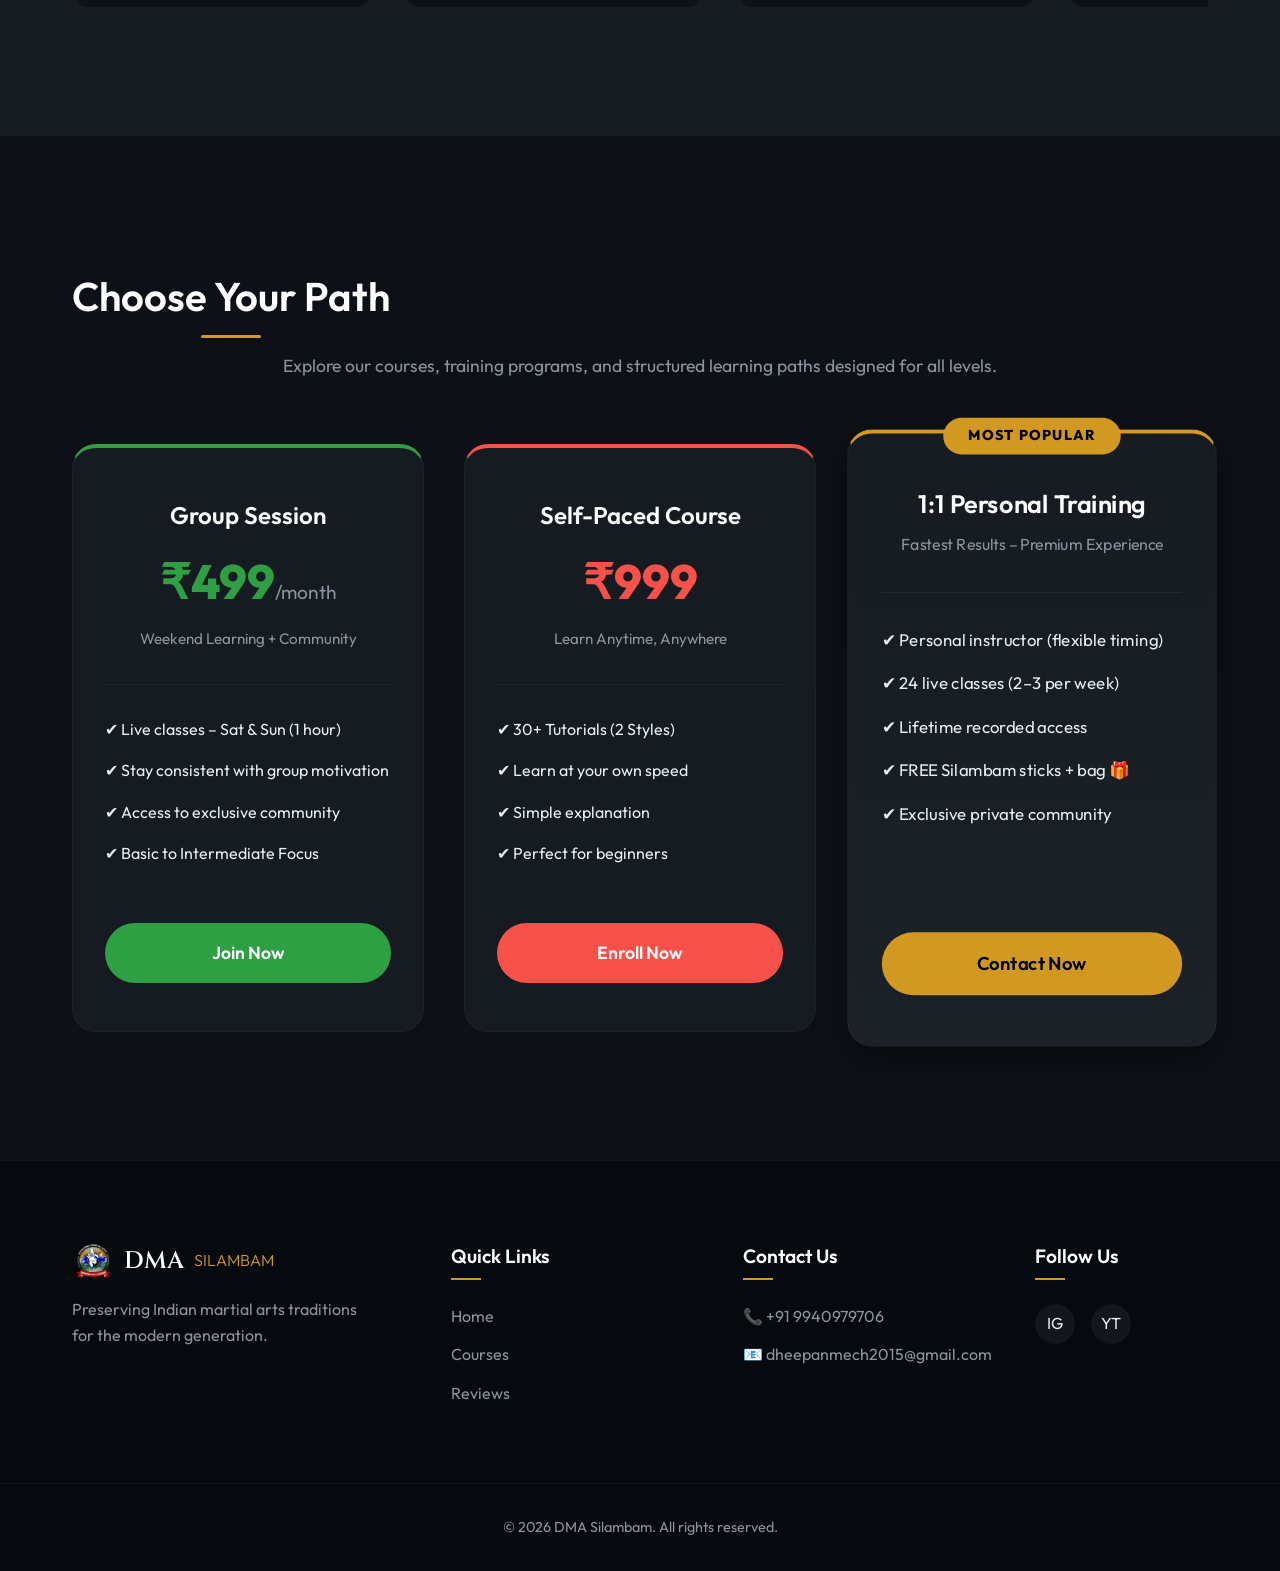
==== commit 64264986: "Add student login navigation link" ====
--- a/index.html
+++ b/index.html
@@ -20,8 +20,9 @@
             </a>
             <ul class="nav-links">
                 <li><a href="#hero">Home</a></li>
-                <li><a href="#courses">Courses</a></li>
+                <li><a href="courses.html">Courses</a></li>
                 <li><a href="#reviews">Reviews</a></li>
+                <li><a href="login.html">Student Login</a></li>
                 <li><a href="#contact" class="btn-outline">Contact Us</a></li>
             </ul>
             <div class="hamburger" id="hamburger">
--- a/style.css
+++ b/style.css
@@ -702,3 +702,158 @@
         justify-content: center;
     }
 }
+
+/* Course catalog page */
+.catalog-page {
+    min-height: 100vh;
+    padding: 9rem 0 6rem;
+    background:
+        radial-gradient(ellipse at top, rgba(210, 153, 34, 0.12), transparent 48%),
+        var(--primary-bg);
+}
+.catalog-heading {
+    max-width: 760px;
+    margin: 0 auto 3rem;
+    text-align: center;
+}
+.catalog-eyebrow {
+    color: var(--color-yellow);
+    font-size: 0.85rem;
+    font-weight: 600;
+    letter-spacing: 0.16em;
+    text-transform: uppercase;
+}
+.catalog-heading h1 {
+    margin: 0.75rem 0 1rem;
+    font-family: 'Cinzel', serif;
+    font-size: clamp(2.4rem, 6vw, 4rem);
+}
+.catalog-heading p {
+    color: var(--text-secondary);
+    font-size: 1.1rem;
+}
+.catalog-empty {
+    max-width: 760px;
+    margin: 0 auto;
+    padding: clamp(2rem, 6vw, 4rem);
+    text-align: center;
+    background: linear-gradient(145deg, rgba(22, 27, 34, 0.96), rgba(13, 17, 23, 0.96));
+    border: 1px solid rgba(210, 153, 34, 0.25);
+    border-radius: 24px;
+    box-shadow: 0 24px 70px rgba(0, 0, 0, 0.3);
+}
+.catalog-mark {
+    display: grid;
+    place-items: center;
+    width: 72px;
+    height: 72px;
+    margin: 0 auto 1.5rem;
+    border-radius: 50%;
+    color: #000;
+    background: var(--color-yellow);
+    font-size: 1.8rem;
+    font-weight: 800;
+}
+.catalog-empty h2 {
+    margin-bottom: 0.75rem;
+    font-size: clamp(1.5rem, 4vw, 2rem);
+}
+.catalog-empty p {
+    max-width: 540px;
+    margin: 0 auto 1.75rem;
+    color: var(--text-secondary);
+}
+.catalog-actions {
+    display: flex;
+    flex-wrap: wrap;
+    justify-content: center;
+    gap: 1rem;
+}
+.catalog-actions .btn {
+    min-width: 190px;
+}
+.catalog-back {
+    border: 1px solid rgba(230, 237, 243, 0.25);
+    color: var(--text-primary);
+}
+.catalog-back:hover {
+    border-color: var(--color-yellow);
+    color: var(--color-yellow);
+}
+@media (prefers-reduced-motion: reduce) {
+    .catalog-page *,
+    .catalog-page *::before,
+    .catalog-page *::after {
+        animation-duration: 0.01ms !important;
+        scroll-behavior: auto !important;
+    }
+}
+
+/* Free course catalog entry */
+.free-course {
+    display: grid;
+    grid-template-columns: minmax(260px, 0.8fr) minmax(0, 1.2fr);
+    gap: clamp(2rem, 5vw, 4rem);
+    align-items: center;
+    padding: clamp(1.5rem, 5vw, 3.5rem);
+    background: linear-gradient(145deg, rgba(22, 27, 34, 0.98), rgba(13, 17, 23, 0.98));
+    border: 1px solid rgba(210, 153, 34, 0.25);
+    border-radius: 24px;
+    box-shadow: 0 24px 70px rgba(0, 0, 0, 0.3);
+}
+.free-course-badge {
+    display: inline-block;
+    margin-bottom: 1rem;
+    padding: 0.35rem 0.9rem;
+    border-radius: 50px;
+    color: #000;
+    background: var(--color-yellow);
+    font-size: 0.8rem;
+    font-weight: 800;
+    letter-spacing: 0.08em;
+    text-transform: uppercase;
+}
+.free-course-info h2 {
+    margin-bottom: 1rem;
+    font-family: 'Cinzel', serif;
+    font-size: clamp(1.7rem, 3vw, 2.4rem);
+}
+.free-course-info p {
+    margin-bottom: 1.5rem;
+    color: var(--text-secondary);
+}
+.playlist-frame {
+    width: 100%;
+    aspect-ratio: 16 / 9;
+    overflow: hidden;
+    border: 1px solid rgba(255, 255, 255, 0.1);
+    border-radius: 16px;
+    background: #000;
+}
+.playlist-frame iframe {
+    display: block;
+    width: 100%;
+    height: 100%;
+    border: 0;
+}
+@media (max-width: 768px) {
+    .free-course {
+        grid-template-columns: 1fr;
+    }
+}
+
+.catalog-offers {
+    margin-top: 5rem;
+}
+.catalog-offers .courses-subtitle {
+    margin-top: -1.5rem;
+    margin-bottom: 1rem;
+}
+.catalog-offers .course-grid {
+    align-items: stretch;
+}
+@media (max-width: 768px) {
+    .catalog-offers {
+        margin-top: 4rem;
+    }
+}
